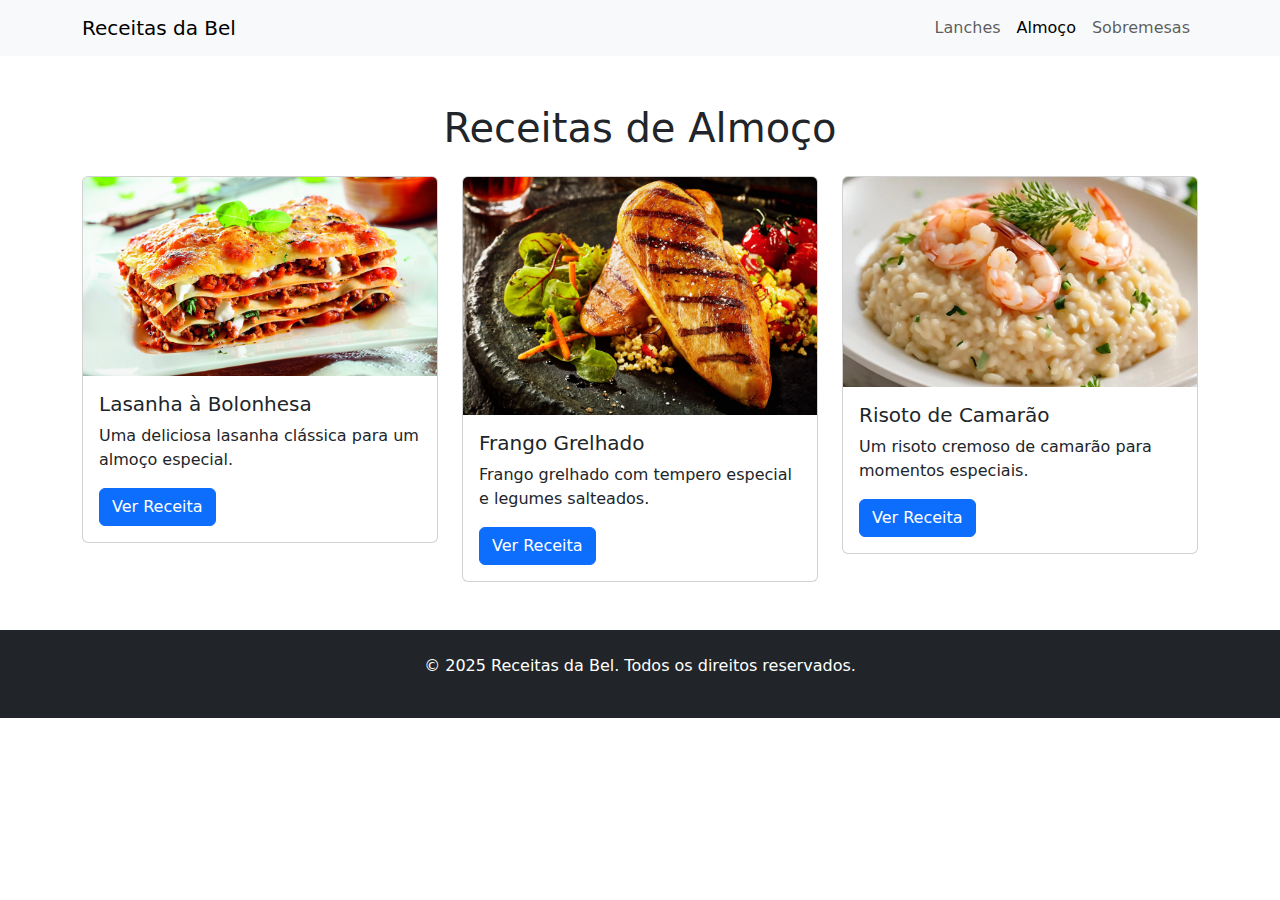
==== almoco.html @ 242428ff "Implementação do filtro de categorias dinâmico utilizando Bootstrap" ====
<!DOCTYPE html>
<html lang="en">

<head>
    <meta charset="UTF-8">
    <meta name="viewport" content="width=device-width, initial-scale=1.0">
    <title>Almoço</title>
    <link href="https://cdn.jsdelivr.net/npm/bootstrap@5.3.0/dist/css/bootstrap.min.css" rel="stylesheet">
</head>

<body>
    <nav class="navbar navbar-expand-lg navbar-light bg-light">
        <div class="container">
            <a class="navbar-brand" href="index.html">Receitas da Bel</a>
            <button class="navbar-toggler" type="button" data-bs-toggle="collapse" data-bs-target="#navbarNav">
                <span class="navbar-toggler-icon"></span>
            </button>
            <div class="collapse navbar-collapse" id="navbarNav">
                <ul class="navbar-nav ms-auto">
                    <li class="nav-item"><a class="nav-link" href="lanches.html">Lanches</a></li>
                    <li class="nav-item"><a class="nav-link active" href="almoco.html">Almoço</a></li>
                    <li class="nav-item"><a class="nav-link" href="sobremesas.html">Sobremesas</a></li>
                </ul>
            </div>
        </div>
    </nav>

    <section class="py-5">
        <div class="container">
            <h1 class="text-center mb-4">Receitas de Almoço</h1>
            <div class="row">
                <!-- Receita 1 -->
                <div class="col-md-4">
                    <div class="card recipe">
                        <img src="img/lasanha.jpg" class="card-img-top" alt="Lasanha de Carne">
                        <div class="card-body">
                            <h5 class="card-title">Lasanha à Bolonhesa</h5>
                            <p class="card-text">Uma deliciosa lasanha clássica para um almoço especial.</p>
                            <a href="receitas/lasanha.html" class="btn btn-primary">Ver Receita</a>
                        </div>
                    </div>
                </div>
                <!-- Receita 2 -->
                <div class="col-md-4">
                    <div class="card recipe">
                        <img src="img/frango-grelhado.jpg" class="card-img-top" alt="Frango Grelhado">
                        <div class="card-body">
                            <h5 class="card-title">Frango Grelhado</h5>
                            <p class="card-text">Frango grelhado com tempero especial e legumes salteados.</p>
                            <a href="receitas/frango-grelhado.html" class="btn btn-primary">Ver Receita</a>
                        </div>
                    </div>
                </div>
                <!-- Receita 3 -->
                <div class="col-md-4">
                    <div class="card recipe">
                        <img src="img/risoto-de-camarao.jpg" class="card-img-top" alt="Risoto de Camarão">
                        <div class="card-body">
                            <h5 class="card-title">Risoto de Camarão</h5>
                            <p class="card-text">Um risoto cremoso de camarão para momentos especiais.</p>
                            <a href="receitas/risoto-camarao.html" class="btn btn-primary">Ver Receita</a>
                        </div>
                    </div>
                </div>
            </div>
        </div>
    </section>

    <footer class="bg-dark text-white text-center py-4">
        <p>&copy; 2025 Receitas da Bel. Todos os direitos reservados.</p>
    </footer>
    <script src="https://cdn.jsdelivr.net/npm/bootstrap@5.3.0/dist/js/bootstrap.bundle.min.js"></script>
</body>

</html>

<style>/* Estilo padrão para as imagens */
    .card img {
      transition: transform 0.3s ease, filter 0.3s ease;
    }
    
    /* Efeito ao passar o mouse */
    .card img:hover {
      transform: scale(1.1); /* Zoom na imagem */
      filter: brightness(80%); /* Escurece a imagem */
    }
    </style>
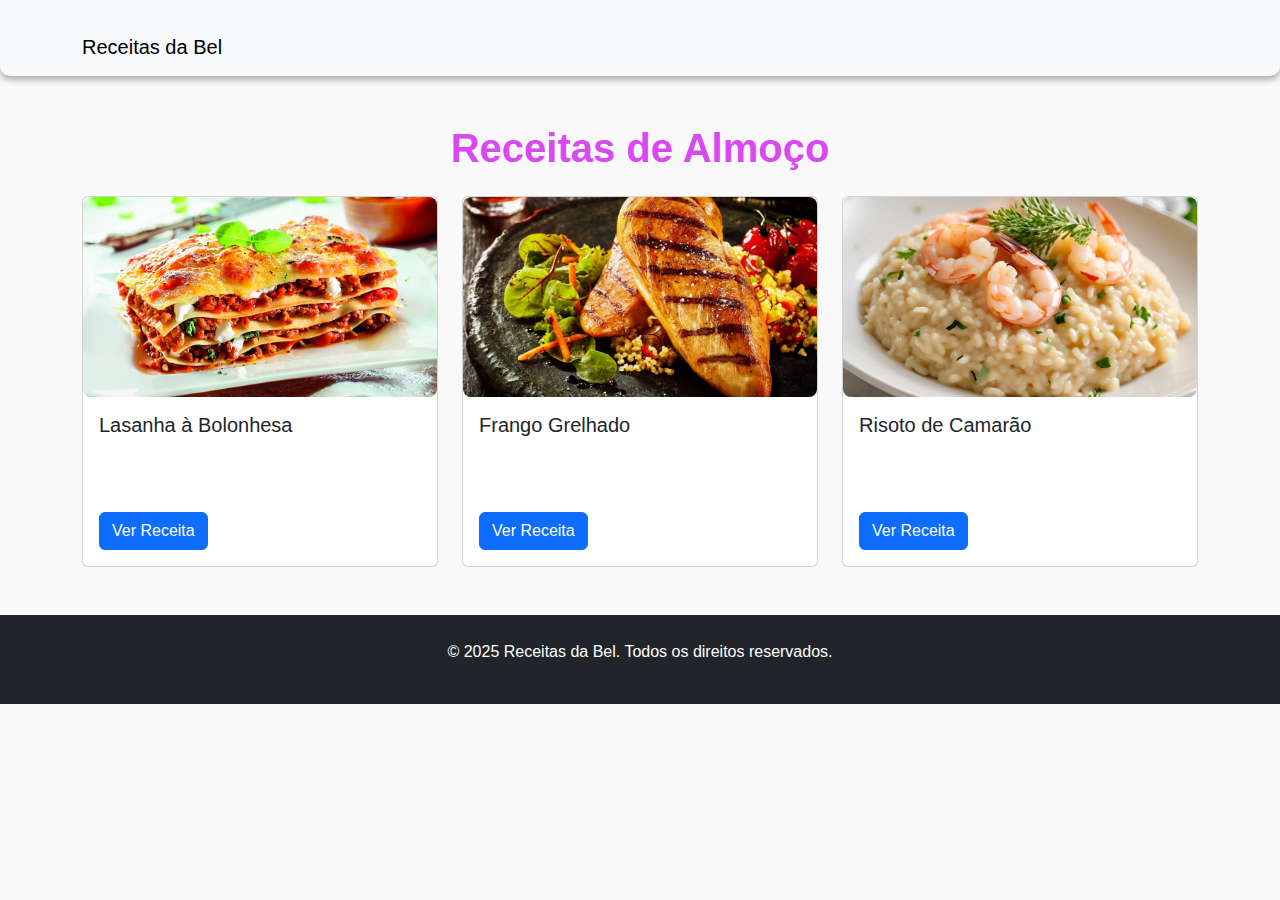
==== commit da455970: "Adicionado layout para a página de lanches e ajustado o estilo: - Adicionado cabeçalho e rodapé esti" ====
--- a/almoco.html
+++ b/almoco.html
@@ -6,6 +6,7 @@
     <meta name="viewport" content="width=device-width, initial-scale=1.0">
     <title>Almoço</title>
     <link href="https://cdn.jsdelivr.net/npm/bootstrap@5.3.0/dist/css/bootstrap.min.css" rel="stylesheet">
+    <link rel="stylesheet" href="css/style.css">
 </head>
 
 <body>
@@ -17,9 +18,6 @@
             </button>
             <div class="collapse navbar-collapse" id="navbarNav">
                 <ul class="navbar-nav ms-auto">
-                    <li class="nav-item"><a class="nav-link" href="lanches.html">Lanches</a></li>
-                    <li class="nav-item"><a class="nav-link active" href="almoco.html">Almoço</a></li>
-                    <li class="nav-item"><a class="nav-link" href="sobremesas.html">Sobremesas</a></li>
                 </ul>
             </div>
         </div>
@@ -74,14 +72,17 @@
 
 </html>
 
-<style>/* Estilo padrão para as imagens */
+<style>
+    /* Estilo padrão para as imagens */
     .card img {
-      transition: transform 0.3s ease, filter 0.3s ease;
+        transition: transform 0.3s ease, filter 0.3s ease;
     }
-    
+
     /* Efeito ao passar o mouse */
     .card img:hover {
-      transform: scale(1.1); /* Zoom na imagem */
-      filter: brightness(80%); /* Escurece a imagem */
+        transform: scale(1.1);
+        /* Zoom na imagem */
+        filter: brightness(80%);
+        /* Escurece a imagem */
     }
-    </style>+</style>--- a/css/style.css
+++ b/css/style.css
@@ -0,0 +1,55 @@
+.navbar {
+  background-color: rgb(230, 158, 237);
+  text: white;
+  text-align: center;
+  padding-top: 2%;
+  display: flex;
+  flex-direction: column;
+  border-bottom-right-radius: 10px;
+  border-bottom-left-radius: 10px;
+  box-shadow: 0px 4px 6px rgba(0, 0, 0, 0.3);
+}
+
+.options {
+  border-radius: 10px;
+  box-shadow: 0px 4px 6px rgba(0, 0, 0, 0.3);
+  text-align: center;
+  padding: 1px;
+}
+
+/* Estilo para ajustar o tamanho das imagens */
+.card img {
+  width: 100%;
+  /* Garante que a imagem ocupe toda a largura do contêiner */
+  height: 200px;
+  /* Define uma altura fixa */
+  object-fit: cover;
+  /* Ajusta a imagem para caber sem distorção */
+  border-radius: 8px;
+  /* Bordas arredondadas (opcional) */
+}
+
+/* Fonte padrão do site */
+body {
+  font-family: 'Roboto', sans-serif;
+  color: #333; /* Cor de texto padrão */
+  line-height: 1.6; /* Espaçamento entre linhas */
+  background-color: #f9f9f9; /* Fundo suave */
+  margin: 0;
+  padding: 0;
+}
+
+/* Títulos */
+h1, h2, h3 {
+  font-family: 'Poppins', sans-serif;
+  font-weight: 600;
+  color: #d849f1; /* Cor mais escura para contraste */
+}
+
+/* Parágrafos e texto geral */
+p {
+  font-size: 1rem; /* Tamanho confortável */
+  color: #ffffff; /* Cinza suave */
+}
+
+
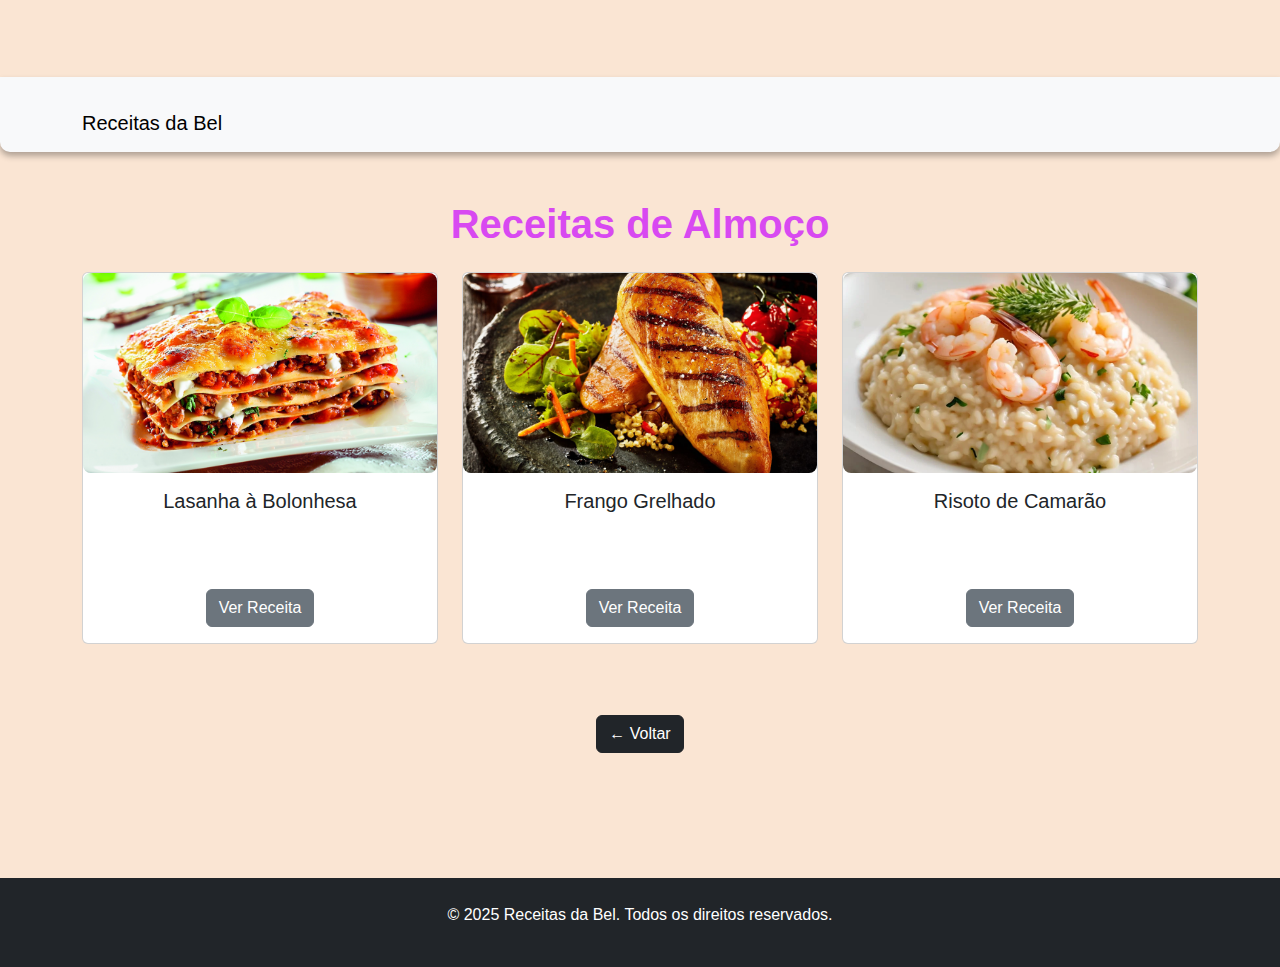
==== commit d338b226: "feat: Adiciona botão de voltar em cada página de categoria e mantém nome fixo no seletor de opções" ====
--- a/almoco.html
+++ b/almoco.html
@@ -1,14 +1,20 @@
 <!DOCTYPE html>
-<html lang="en">
-
+<html lang="pt-br">
+    <br>
+    <br>
+    <br>
 <head>
     <meta charset="UTF-8">
     <meta name="viewport" content="width=device-width, initial-scale=1.0">
     <title>Almoço</title>
     <link href="https://cdn.jsdelivr.net/npm/bootstrap@5.3.0/dist/css/bootstrap.min.css" rel="stylesheet">
     <link rel="stylesheet" href="css/style.css">
+    <style>
+        body {
+          background-color: #FAE5D3;
+        }
+      </style>
 </head>
-
 <body>
     <nav class="navbar navbar-expand-lg navbar-light bg-light">
         <div class="container">
@@ -31,10 +37,10 @@
                 <div class="col-md-4">
                     <div class="card recipe">
                         <img src="img/lasanha.jpg" class="card-img-top" alt="Lasanha de Carne">
-                        <div class="card-body">
+                        <div class="card-body text-center">
                             <h5 class="card-title">Lasanha à Bolonhesa</h5>
                             <p class="card-text">Uma deliciosa lasanha clássica para um almoço especial.</p>
-                            <a href="receitas/lasanha.html" class="btn btn-primary">Ver Receita</a>
+                            <a href="receitas/lasanha.html" class="btn btn-secondary">Ver Receita</a>
                         </div>
                     </div>
                 </div>
@@ -42,10 +48,10 @@
                 <div class="col-md-4">
                     <div class="card recipe">
                         <img src="img/frango-grelhado.jpg" class="card-img-top" alt="Frango Grelhado">
-                        <div class="card-body">
+                        <div class="card-body text-center">
                             <h5 class="card-title">Frango Grelhado</h5>
                             <p class="card-text">Frango grelhado com tempero especial e legumes salteados.</p>
-                            <a href="receitas/frango-grelhado.html" class="btn btn-primary">Ver Receita</a>
+                            <a href="receitas/frango-grelhado.html" class="btn btn-secondary">Ver Receita</a>
                         </div>
                     </div>
                 </div>
@@ -53,21 +59,29 @@
                 <div class="col-md-4">
                     <div class="card recipe">
                         <img src="img/risoto-de-camarao.jpg" class="card-img-top" alt="Risoto de Camarão">
-                        <div class="card-body">
+                        <div class="card-body text-center">
                             <h5 class="card-title">Risoto de Camarão</h5>
                             <p class="card-text">Um risoto cremoso de camarão para momentos especiais.</p>
-                            <a href="receitas/risoto-camarao.html" class="btn btn-primary">Ver Receita</a>
-                        </div>
+                            <a href="receitas/risoto-camarao.html" class="btn btn-secondary">Ver Receita</a>
+                    </div>
                     </div>
                 </div>
             </div>
         </div>
+        <br>
+        <br>
+        <div style="text-align: center; margin-top: 20px;">
+        <button onclick="window.history.back()" class="btn btn-dark">← Voltar</button>
+    </div>
     </section>
-
+    <br>
+    <br>
+    <br>
     <footer class="bg-dark text-white text-center py-4">
         <p>&copy; 2025 Receitas da Bel. Todos os direitos reservados.</p>
     </footer>
     <script src="https://cdn.jsdelivr.net/npm/bootstrap@5.3.0/dist/js/bootstrap.bundle.min.js"></script>
+
 </body>
 
 </html>
@@ -85,4 +99,6 @@
         filter: brightness(80%);
         /* Escurece a imagem */
     }
+
+
 </style>